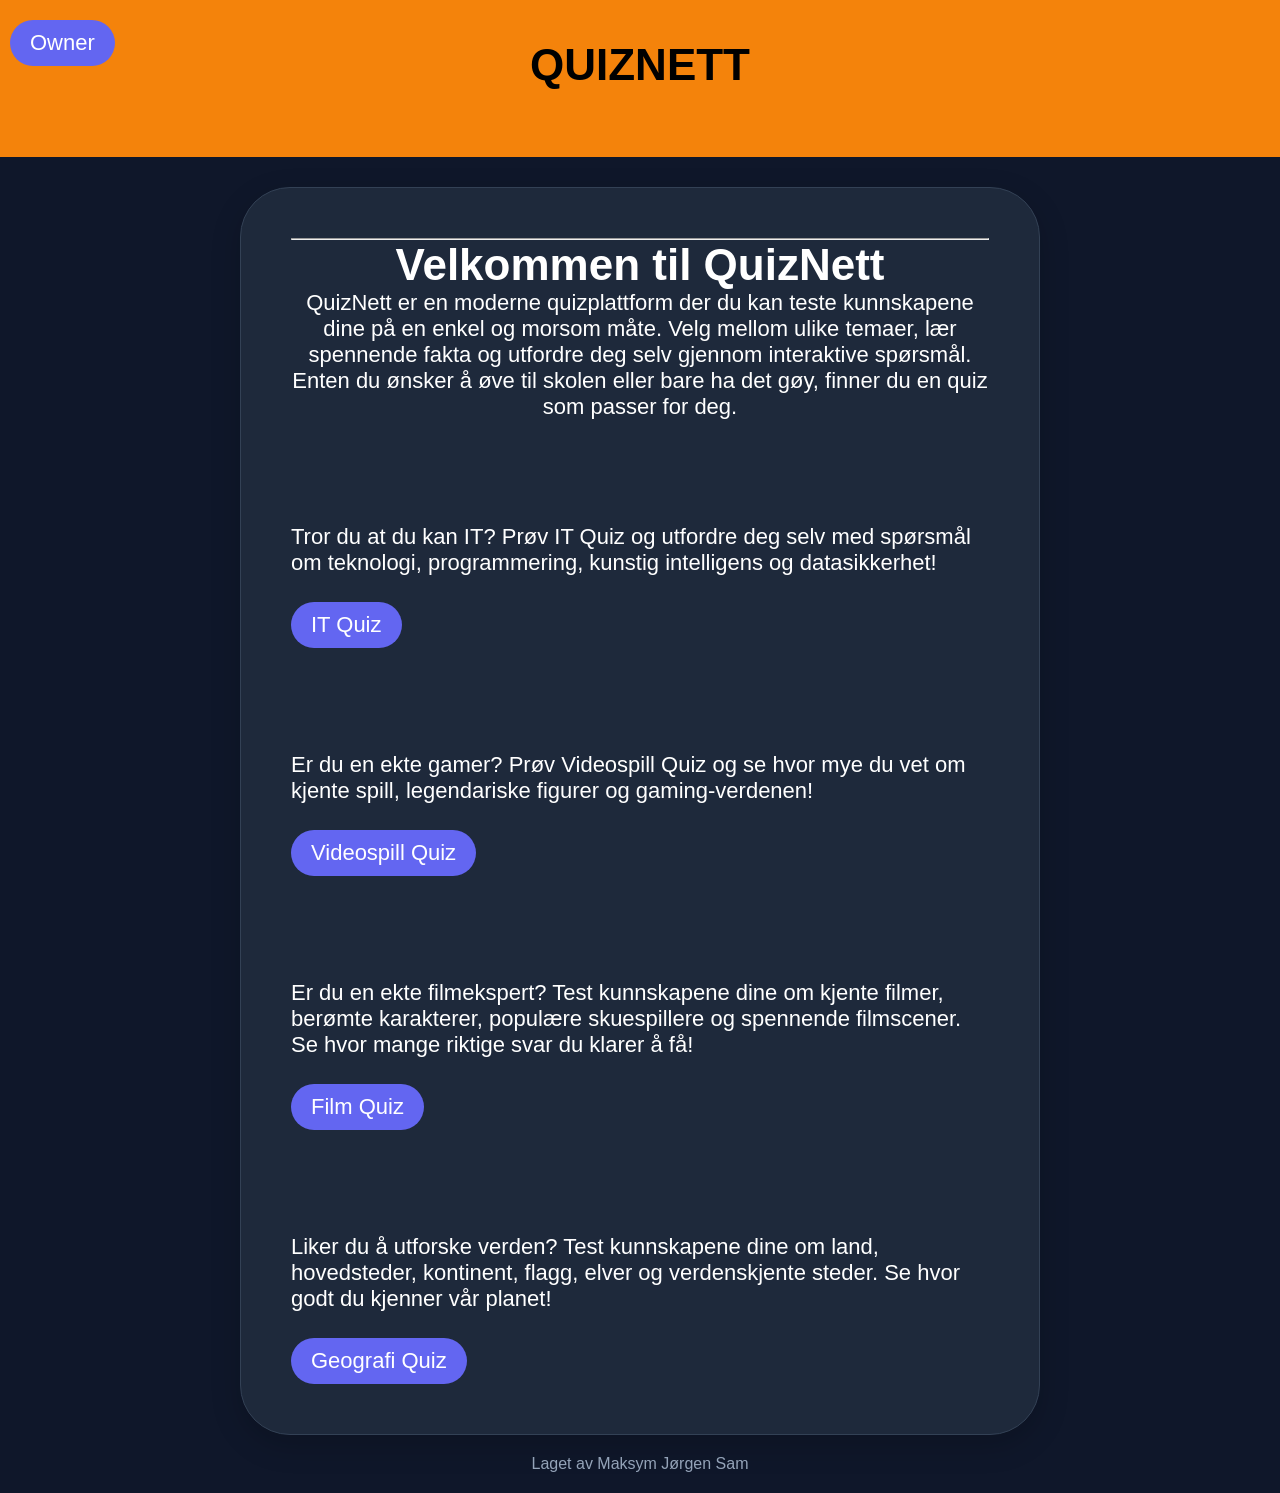
==== html.html @ 0b3e2361 "Add files via upload" ====
<!DOCTYPE html>
<html lang="no">

<head>
    <meta charset="UTF-8">
    <meta name="author" content="Maksym Dmytrenko">
    <meta name="description" content="This page contains all the things I am learning how to create as I learn HTML.">
    <title>Dette er min første HTML-side.</title>
    <link rel="icon" href="QN.png" type="image/x-icon">
    <link rel="stylesheet" href="main.css" type="text/css">
</head>

<body>
    <header>

        <a href="html2.html" class="button2">Owner</a><h1 class="hoved"> QUIZNETT </h1>

        <p> &nbsp;&nbsp;&nbsp;</p>

    </header>
    <style>
        header {
            height: 156.8px;
        }
    </style>


    <div class="main">
        <hr>

        <h1 class="p1">Velkommen til QuizNett</h1>
        <p class="p1">QuizNett er en moderne quizplattform der du kan teste kunnskapene dine på en enkel og morsom måte. Velg mellom ulike temaer, lær spennende fakta og utfordre deg selv gjennom interaktive spørsmål. Enten du ønsker å øve til skolen eller bare ha det gøy, finner du en quiz som passer for deg.</p>
        <p>
            <br>&nbsp;&nbsp;&nbsp;
            <br>&nbsp;&nbsp;&nbsp;
            <br>&nbsp;&nbsp;&nbsp;
        </p>
        <p>Tror du at du kan IT? Prøv IT Quiz og utfordre deg selv med spørsmål om teknologi, programmering, kunstig intelligens og datasikkerhet!</p>
        <br>
        <a href="index.html" class="button">IT Quiz</a>
        <p>
            <br>&nbsp;&nbsp;&nbsp;
            <br>&nbsp;&nbsp;&nbsp;
            <br>&nbsp;&nbsp;&nbsp;
        </p>
        <p>Er du en ekte gamer? Prøv Videospill Quiz og se hvor mye du vet om kjente spill, legendariske figurer og gaming-verdenen!</p>
        <br>
        <a href="html3.html" class="button">Videospill Quiz</a>
        <p>
            <br>&nbsp;&nbsp;&nbsp;
            <br>&nbsp;&nbsp;&nbsp;
            <br>&nbsp;&nbsp;&nbsp;
        </p>
        <p>Er du en ekte filmekspert? Test kunnskapene dine om kjente filmer, berømte karakterer, populære skuespillere og spennende filmscener. Se hvor mange riktige svar du klarer å få!</p>
        <br>
        <a href="html4.html" class="button">Film Quiz</a>
        <p>
            <br>&nbsp;&nbsp;&nbsp;
            <br>&nbsp;&nbsp;&nbsp;
            <br>&nbsp;&nbsp;&nbsp;
        </p>
        <p>Liker du å utforske verden? Test kunnskapene dine om land, hovedsteder, kontinent, flagg, elver og verdenskjente steder. Se hvor godt du kjenner vår planet!</p>
        <br>
        <a href="html5.html" class="button">Geografi Quiz</a>

    </div>
    <footer>
        <p>Laget av Maksym  Jørgen  Sam</p>
    </footer>
</body>

</html>
---- main.css ----
* {
    margin: 0;
    padding: 0;
    box-sizing: border-box;
}
html {
    font-size: 22px;
}

.main {
    min-height: 100vh;
    max-width: 800px;
    margin: 50px auto 0 auto;
    padding: 2rem;
    #border-left: 1px solid #333;
    #border-right: 1px solid #333;
    font-family: Arial, sans-serif;
    background: #0f172a;
    color: white;
    background: #1e293b;
    border: 1px solid #334155;
    padding: 50px;
    border-radius: 50px;
    box-shadow: 0 10px 30px #00000030;
    margin-top: 30px;
}
header {
    #min-height: 100px;
    padding: 40px 20px;
    text-align: center;
    background: #F4830B;
    #width: 100%;
    color: black;
}
.hoved {
    font-family: Arial, sans-serif;
    #margin-bottom: 10px;
    top: -50px;
}
    hoved h1 {
        font-size: 40px;
        margin-bottom: 10px;
    }
    header p {
        color: black;
    }   
body {
    background: #0f172a;
    font-family: Arial, sans-serif;
    #min-height: 100vh;
}
footer {
    text-align: center;
    padding: 20px;
    color: #94a3b8;
    font-size: 16px;
}
.button {
    display: inline-block;
    padding: 10px 20px;
    background: #6366f1;
    color: white;
    text-decoration: none;
    border-radius: 80px;
}

    .button:hover {
        background-color: #0056b3;
    }
.p1 {
    text-align: center;
}
.button2 {
    display: inline-block;
    padding: 10px 20px;
    background: #6366f1;
    color: white;
    text-decoration: none;
    border-radius: 80px;
    text-align: left;
    position: relative;
    left: 10px;
    top: 20px;
    position: absolute;
}
    .button2:hover {
        background-color: #0056b3;
    }

header1 {
    text-align: left;
}
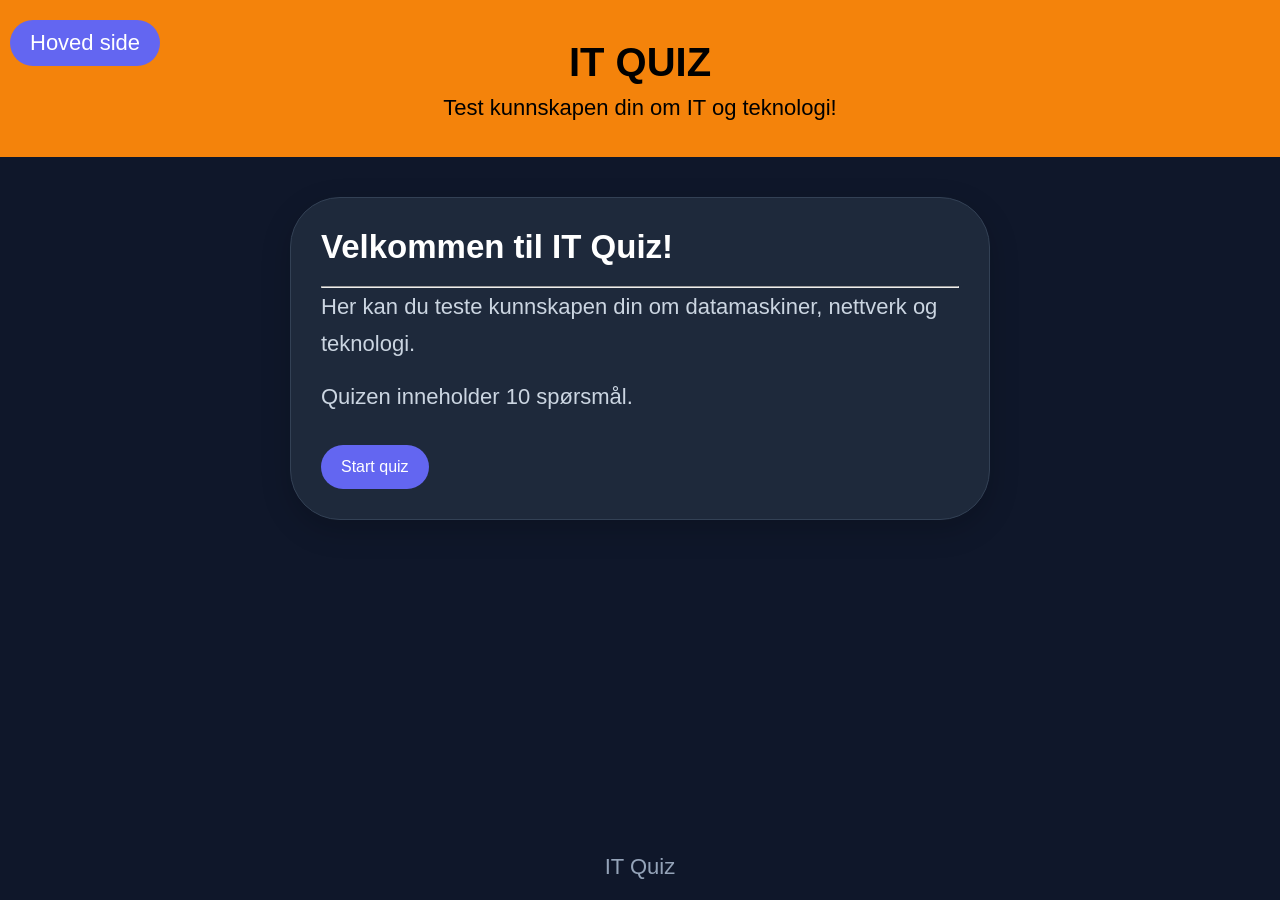
==== commit 7e6e36f8: "Add files via upload" ====
--- a/html.html
+++ b/html.html
@@ -1,72 +1,62 @@
+﻿
 <!DOCTYPE html>
 <html lang="no">
-
 <head>
     <meta charset="UTF-8">
-    <meta name="author" content="Maksym Dmytrenko">
-    <meta name="description" content="This page contains all the things I am learning how to create as I learn HTML.">
-    <title>Dette er min første HTML-side.</title>
-    <link rel="icon" href="QN.png" type="image/x-icon">
-    <link rel="stylesheet" href="main.css" type="text/css">
+    <meta name="viewport" content="width=device-width, initial-scale=1.0">
+    <title>IT Quiz</title>
+    <link rel="icon" href="IT.png" type="image/x-icon">
+    <link rel="stylesheet" href="style.css">
+    <script src="script.js" defer></script>
 </head>
+<body>
 
-<body>
     <header>
+        <h1>IT QUIZ</h1>
+        <p>Test kunnskapen din om IT og teknologi!</p>
+        <a href="index.html" class="button2">Hoved side</a>
+    </header>
 
-        <a href="html2.html" class="button2">Owner</a><h1 class="hoved"> QUIZNETT </h1>
+    <main class="container">
+        <section id="start-screen" class="card">
+            <h2>Velkommen til IT Quiz!</h2>
+            <hr>
+            <p>
+                Her kan du teste kunnskapen din om datamaskiner,
+                nettverk og teknologi.
+            </p>
+            <p>Quizen inneholder 10 spørsmål.</p>
+            <button id="start-btn">Start quiz </button>
+        </section>
 
-        <p> &nbsp;&nbsp;&nbsp;</p>
+        <section id="quiz-screen" class="card hidden">
+            <div class="quiz-info">
+                <span id="question-number"></span>
+                <span id="score">Poeng: 0</span>
+            </div>
 
-    </header>
-    <style>
-        header {
-            height: 156.8px;
-        }
-    </style>
+            <div>
+                <div id="progress"></div>
+            </div>
 
+            <h2 id="question"></h2>
+            <div id="answers" class="answers"></div>
 
-    <div class="main">
-        <hr>
+            <p id="feedback" aria-live="polite"></p>
+            <button id="next-btn" class="hidden">Neste spørsmål →</button>
+        </section>
 
-        <h1 class="p1">Velkommen til QuizNett</h1>
-        <p class="p1">QuizNett er en moderne quizplattform der du kan teste kunnskapene dine på en enkel og morsom måte. Velg mellom ulike temaer, lær spennende fakta og utfordre deg selv gjennom interaktive spørsmål. Enten du ønsker å øve til skolen eller bare ha det gøy, finner du en quiz som passer for deg.</p>
-        <p>
-            <br>&nbsp;&nbsp;&nbsp;
-            <br>&nbsp;&nbsp;&nbsp;
-            <br>&nbsp;&nbsp;&nbsp;
-        </p>
-        <p>Tror du at du kan IT? Prøv IT Quiz og utfordre deg selv med spørsmål om teknologi, programmering, kunstig intelligens og datasikkerhet!</p>
-        <br>
-        <a href="index.html" class="button">IT Quiz</a>
-        <p>
-            <br>&nbsp;&nbsp;&nbsp;
-            <br>&nbsp;&nbsp;&nbsp;
-            <br>&nbsp;&nbsp;&nbsp;
-        </p>
-        <p>Er du en ekte gamer? Prøv Videospill Quiz og se hvor mye du vet om kjente spill, legendariske figurer og gaming-verdenen!</p>
-        <br>
-        <a href="html3.html" class="button">Videospill Quiz</a>
-        <p>
-            <br>&nbsp;&nbsp;&nbsp;
-            <br>&nbsp;&nbsp;&nbsp;
-            <br>&nbsp;&nbsp;&nbsp;
-        </p>
-        <p>Er du en ekte filmekspert? Test kunnskapene dine om kjente filmer, berømte karakterer, populære skuespillere og spennende filmscener. Se hvor mange riktige svar du klarer å få!</p>
-        <br>
-        <a href="html4.html" class="button">Film Quiz</a>
-        <p>
-            <br>&nbsp;&nbsp;&nbsp;
-            <br>&nbsp;&nbsp;&nbsp;
-            <br>&nbsp;&nbsp;&nbsp;
-        </p>
-        <p>Liker du å utforske verden? Test kunnskapene dine om land, hovedsteder, kontinent, flagg, elver og verdenskjente steder. Se hvor godt du kjenner vår planet!</p>
-        <br>
-        <a href="html5.html" class="button">Geografi Quiz</a>
+        <section id="result-screen" class="card hidden">
+            <h2>Quizen er ferdig!</h2>
+            <p id="final-score"></p>
+            <p id="result-message"></p>
+            <button id="restart-btn">Spill igjen </button>
+        </section>
+    </main>
 
-    </div>
     <footer>
-        <p>Laget av Maksym  Jørgen  Sam</p>
+        <p>IT Quiz</p>
     </footer>
+
 </body>
-
-</html>+</html>
--- a/style.css
+++ b/style.css
@@ -0,0 +1,163 @@
+﻿
+* {
+    margin: 0;
+    padding: 0;
+    box-sizing: border-box;
+}
+html {
+    font-size: 22px;
+}
+body {
+    font-family: Arial, sans-serif;
+    background: #0f172a;
+    color: white;
+    min-height: 100vh;
+    display: flex;
+    flex-direction: column;
+}
+
+header {
+    text-align: center;
+    padding: 40px 20px;
+    background: #F4830B;
+    color: black;
+    height: 156.8px;
+    top: -50px;
+}
+
+    header h1 {
+        font-size: 40px;
+        margin-bottom: 10px;
+    }
+
+    header p {
+        color: black;
+    }
+
+.container {
+    width: 90%;
+    max-width: 700px;
+    margin: 40px auto;
+    flex: 1;
+}
+
+.card {
+    background: #1e293b;
+    border: 1px solid #334155;
+    padding: 30px;
+    border-radius: 50px;
+    box-shadow: 0 10px 30px #00000030;
+}
+
+    .card h2 {
+        margin-bottom: 20px;
+    }
+
+    .card p {
+        line-height: 1.7;
+        margin-bottom: 15px;
+        color: #cbd5e1;
+    }
+
+button {
+    background: #6366f1;
+    color: white;
+    border: none;
+    padding: 13px 20px;
+    border-radius: 80px;
+    font-size: 16px;
+    cursor: pointer;
+    margin-top: 15px;
+    transition: 0.2s;
+}
+
+    button:hover:not(:disabled) {
+        background: #818cf8;
+        transform: translateY(-2px);
+    }
+
+    button:disabled {
+        cursor: not-allowed;
+        opacity: 0.7;
+    }
+
+.quiz-info {
+    display: flex;
+    justify-content: space-between;
+    gap: 12px;
+    margin-bottom: 20px;
+    color: #a5b4fc;
+}
+
+
+#progress {
+    height: 100%;
+    width: 0;
+    background: #818cf8;
+    transition: width 0.3s;
+}
+
+.answers {
+    display: grid;
+    gap: 12px;
+}
+
+.answer-btn {
+    width: 100%;
+    margin: 0;
+    text-align: left;
+    background: #334155;
+    border: 1px solid #475569;
+}
+
+    .answer-btn.correct {
+        background: #166534;
+        border-color: #4ade80;
+    }
+
+    .answer-btn.wrong {
+        background: #991b1b;
+        border-color: #f87171;
+    }
+
+#feedback {
+    margin-top: 20px;
+    font-weight: bold;
+}
+
+.hidden {
+    display: none;
+}
+
+footer {
+    text-align: center;
+    padding: 20px;
+    color: #94a3b8;
+}
+
+@media (max-width: 500px) {
+    header h1 {
+        font-size: 30px;
+    }
+
+    .card {
+        padding: 20px;
+    }
+}
+.button2 {
+    display: inline-block;
+    padding: 10px 20px;
+    background: #6366f1;
+    color: white;
+    text-decoration: none;
+    border-radius: 80px;
+    text-align: left;
+    position: relative;
+    left: 10px;
+    top: 20px;
+    position: absolute;
+}
+
+    .button2:hover {
+        background-color: #0056b3;
+    }
